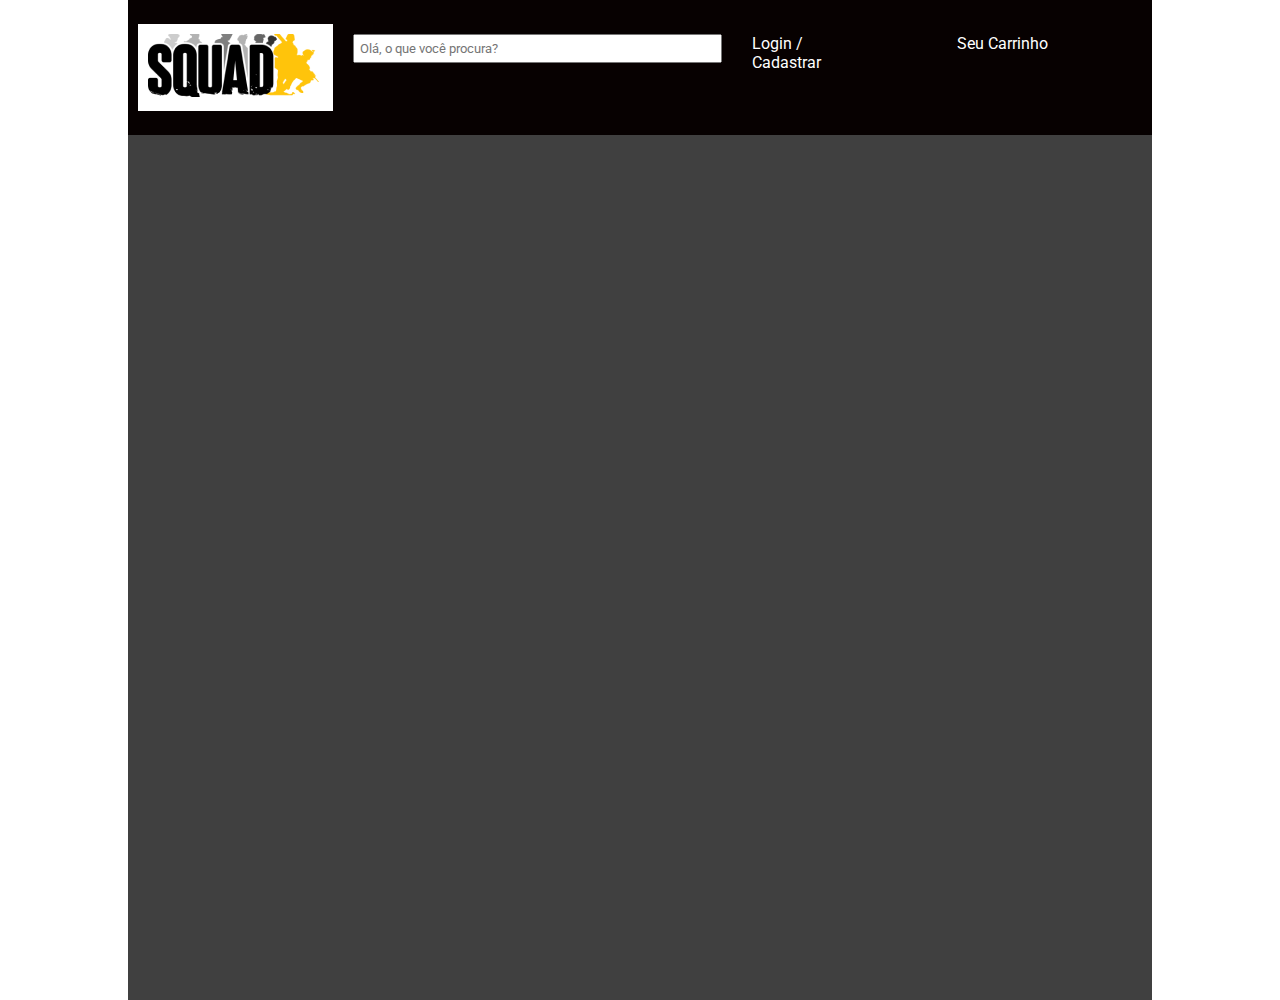
==== index.html @ 8ad0e13c "header-finalizado" ====
<!DOCTYPE html>
<html lang="pt-br">
<head>
    <meta charset="UTF-8">
    <meta http-equiv="X-UA-Compatible" content="IE=edge">
    <meta name="viewport" content="width=device-width, initial-scale=1.0">
    <link rel="stylesheet" href="css/estilo.css">
    <title>Loja - gamer</title>
</head>
<body>
    <div id="container">
        <header class="header">
            <div class="item fundo-branco">
                <img src="img/logo.png" alt="logo">
            </div>
            <div class="item ">
                <input class="pesquisar" type="text" name="pesquisar" id="pesquisar"
                placeholder="Olá, o que você procura?">
            </div>
            <div class="item">
                <a class="texto-menu" href="">Login</a>
                /<br>
                <a class="texto-menu" href="">Cadastrar</a>
            </div>
            <div class="item">
                <a class="texto-menu" href="">Seu Carrinho</a>
            </div>
        </header>
        <div id="container-interno">
        

        </div>


    </div>
    <script src="js/script.js"></script>
</body>
</html>
---- css/estilo.css ----
@import url('https://fonts.googleapis.com/css2?family=Roboto:wght@700&display=swap');


*{
    box-sizing: border-box;
    font-family: 'Roboto', sans-serif;
}

body{
    padding: 0;
    margin: 0;
}

#container{
    width: 1024px;
    height: 1000px;
    background-color: #404040;
    margin:0 auto;
}

.header{
    width: 100%;
    height: 135px;
    background-color: #070101;
    display: grid;
    grid-template-columns: 1fr 2fr 1fr 1fr;
    gap: 10px;
    align-content:center;
    padding: 10px;
}

.item{
    color: #fff;
    padding: 10px;
}

.fundo-branco{
    background-color: #fff;
}

#container-interno{
    width: 100%;
    padding: 10px;
}

.pesquisar{
    width: 100%;
    padding: 5px;
}

.texto-menu{
    color: #fff;
    text-decoration: none;
}
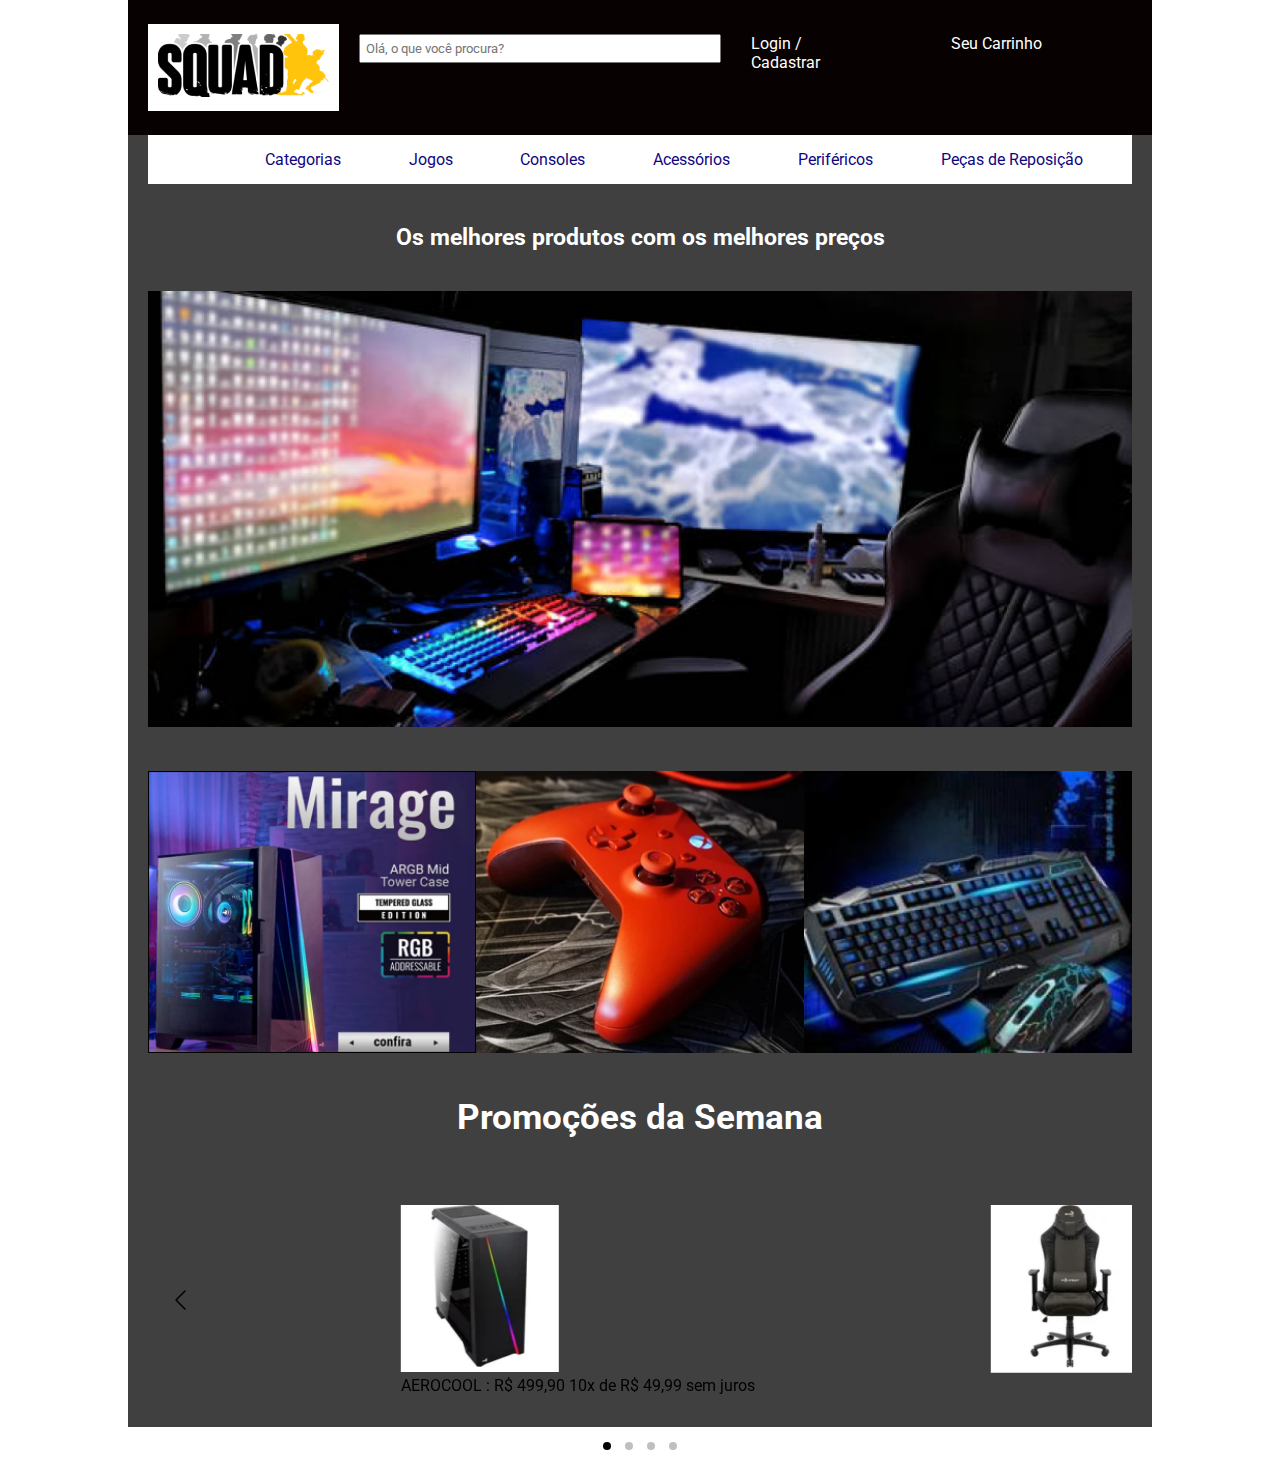
==== commit 7147040c: "script adicionado" ====
--- a/index.html
+++ b/index.html
@@ -5,7 +5,13 @@
     <meta http-equiv="X-UA-Compatible" content="IE=edge">
     <meta name="viewport" content="width=device-width, initial-scale=1.0">
     <link rel="stylesheet" href="css/estilo.css">
+    <link rel="stylesheet" href="https://cdnjs.cloudflare.com/ajax/libs/font-awesome/6.1.1/css/all.min.css" integrity="sha512-KfkfwYDsLkIlwQp6LFnl8zNdLGxu9YAA1QvwINks4PhcElQSvqcyVLLD9aMhXd13uQjoXtEKNosOWaZqXgel0g==" crossorigin="anonymous" referrerpolicy="no-referrer" />
     <title>Loja - gamer</title>
+
+    <link
+    rel="stylesheet"
+    href="https://cdn.jsdelivr.net/npm/@fancyapps/ui@4.0/dist/fancybox.css"
+  />
 </head>
 <body>
     <div id="container">
@@ -23,16 +29,99 @@
                 <a class="texto-menu" href="">Cadastrar</a>
             </div>
             <div class="item">
-                <a class="texto-menu" href="">Seu Carrinho</a>
+                <a class="texto-menu" href="">Seu Carrinho 
+                <i class="fa-solid fa-cart-shopping fa-2x"></i></a>
             </div>
         </header>
         <div id="container-interno">
-        
+            <nav class="navbar">
+                <div class="item-navbar">
+                    <i class="fa-solid fa-bars fa-2x"></i>
+                </div>
+                <div class="item-navbar">
+                    <a class="texto-navbar" href="">Categorias</a>
+                </div>
+                <div class="item-navbar">
+                    <a class="texto-navbar" href="">Jogos</a>
+                </div>
+                <div class="item-navbar">
+                    <a class="texto-navbar" href="">Consoles</a>
+                </div>
+                <div class="item-navbar">
+                    <a class="texto-navbar" href="">Acessórios</a>
+                </div>
+                <div class="item-navbar">
+                    <a class="texto-navbar" href="">Periféricos</a>
+                </div>
+                <div class="item-navbar">
+                    <a class="texto-navbar" href="">Peças de Reposição</a>
+                </div>
+            </nav>
+            <main>
+                <h1 class="texto-principal">Os melhores produtos com os melhores preços</h1>
+                <div class="banner">
+                    <img src="img/banner.png" alt="banner" class="banner-img">
+                </div>
+                <div class="categorias">
+                    <a href="">
+                        <img class="categoria-img" src="img/categoria1.png" alt="">
+                    </a>
+                    <a href="">
+                        <img class="categoria-img" src="img/categoria2.png" alt="">
+                    </a>
+                    <a href="">
+                        <img class="categoria-img" src="img/categoria3.png" alt="">
+                    </a>
+                </div>
+                <div class="promocoes">
+                    <p class="promocoes-titulo">Promoções da Semana</p>
 
+                    <div id="myCarousel" class="carousel">
+                        <div class="carousel__slide">
+                            <figure>
+                                <img src="img/promocao1.png" alt="">
+                                <figcaption>
+                                    AEROCOOL : R$ 499,90 10x de R$ 49,99 sem juros
+                                </figcaption>
+                            </figure>
+                        </div>
+                        <div class="carousel__slide">
+                            <figure>
+                                <img src="img/promocao2.png" alt="">
+                                <figcaption>
+
+                                </figcaption>
+                            </figure>
+                        </div>
+                        <div class="carousel__slide">
+                            <figure>
+                                <img src="img/promocao3.png" alt="">
+                                <figcaption></figcaption>
+                            </figure>
+                        </div>
+                        <div class="carousel__slide">
+                            <figure>
+                                <img src="img/promocao4.png" alt="">
+                                <figcaption>
+
+                                </figcaption>
+                        </div>
+                    </div>
+                </div>
+
+
+            </main>
         </div>
 
 
     </div>
+
+    <!-- importação do fancybox -->
+    <script
+     src="https://cdn.jsdelivr.net/npm/@fancyapps/ui@4.0/dist/fancybox.umd.js">
+    </script>
+    
+
     <script src="js/script.js"></script>
 </body>
 </html>--- a/css/estilo.css
+++ b/css/estilo.css
@@ -13,7 +13,7 @@
 
 #container{
     width: 1024px;
-    height: 1000px;
+    height: auto;
     background-color: #404040;
     margin:0 auto;
 }
@@ -26,7 +26,7 @@
     grid-template-columns: 1fr 2fr 1fr 1fr;
     gap: 10px;
     align-content:center;
-    padding: 10px;
+    padding: 20px;
 }
 
 .item{
@@ -40,7 +40,7 @@
 
 #container-interno{
     width: 100%;
-    padding: 10px;
+    padding: 0 20px;
 }
 
 .pesquisar{
@@ -52,3 +52,66 @@
     color: #fff;
     text-decoration: none;
 }
+
+.navbar{
+    width: 100%;
+    display: grid;
+    grid-template-columns: repeat(7,auto);
+    background-color: #fff;
+    padding: 15px;
+    text-align: center;
+}
+
+.item-navbar{
+    align-self: center;
+
+}
+
+.texto-navbar{
+    text-decoration: none;
+    color:#100681;
+}
+
+.texto-principal{
+    font-family: 'Roboto';
+    font-style: normal;
+    font-weight: 700;
+    font-size: 23px;
+    line-height: 27px;
+    /* identical to box height */
+    text-align: center;
+    color: #FFFFFF;
+    margin: 40px 0px;
+}
+
+.banner{
+    width: 100%;
+}
+
+.banner-img{
+    width: 100%;
+}
+
+.categorias{
+    display: grid;
+    grid-template-columns: repeat(3, 1fr);
+    margin-top: 40px;
+}
+
+.categoria-img{
+    width: 100%;
+}
+
+.promocoes{
+    margin-top: 40px;
+}
+
+.promocoes-titulo{
+    font-family: 'Roboto';
+    font-style: normal;
+    font-weight: 700;
+    font-size: 35px;
+    line-height: 41px;
+    text-align: center;
+    color: #fff;
+}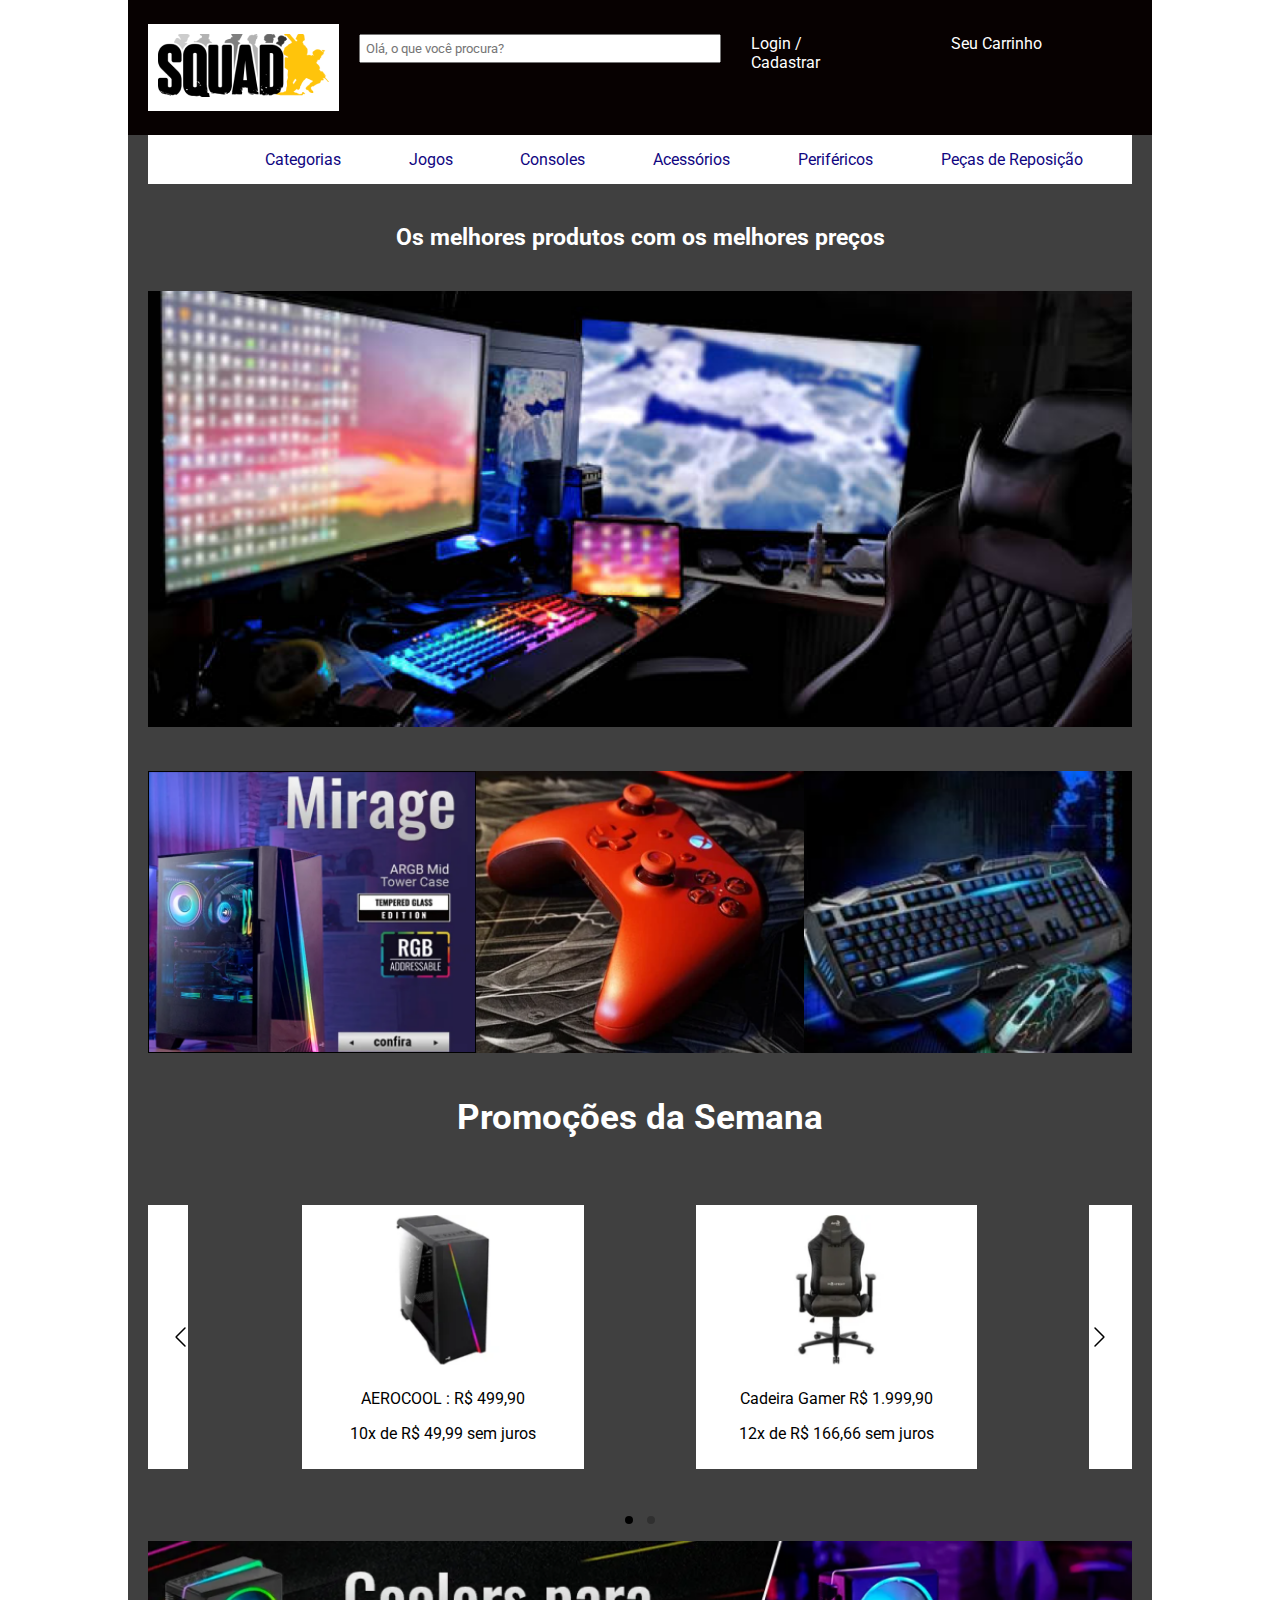
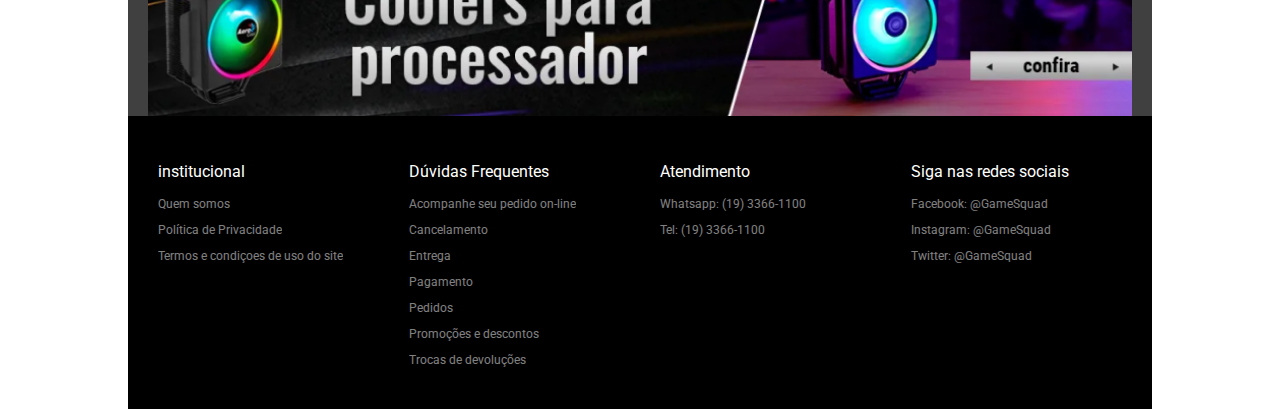
==== commit 667f70f3: "css finalizado" ====
--- a/index.html
+++ b/index.html
@@ -4,14 +4,12 @@
     <meta charset="UTF-8">
     <meta http-equiv="X-UA-Compatible" content="IE=edge">
     <meta name="viewport" content="width=device-width, initial-scale=1.0">
+    <link rel="stylesheet" href="https://cdnjs.cloudflare.com/ajax/libs/font-awesome/6.1.1/css/all.min.css" integrity="sha512-KfkfwYDsLkIlwQp6LFnl8zNdLGxu9YAA1QvwINks4PhcElQSvqcyVLLD9aMhXd13uQjoXtEKNosOWaZqXgel0g==" crossorigin="anonymous" referrerpolicy="no-referrer" />
+
+    <link rel="stylesheet" href="https://cdn.jsdelivr.net/npm/@fancyapps/ui@4.0/dist/fancybox.css"/>
+    <!-- sempre deixar o estilo css em baixo  -->
     <link rel="stylesheet" href="css/estilo.css">
-    <link rel="stylesheet" href="https://cdnjs.cloudflare.com/ajax/libs/font-awesome/6.1.1/css/all.min.css" integrity="sha512-KfkfwYDsLkIlwQp6LFnl8zNdLGxu9YAA1QvwINks4PhcElQSvqcyVLLD9aMhXd13uQjoXtEKNosOWaZqXgel0g==" crossorigin="anonymous" referrerpolicy="no-referrer" />
     <title>Loja - gamer</title>
-
-    <link
-    rel="stylesheet"
-    href="https://cdn.jsdelivr.net/npm/@fancyapps/ui@4.0/dist/fancybox.css"
-  />
 </head>
 <body>
     <div id="container">
@@ -78,43 +76,84 @@
 
                     <div id="myCarousel" class="carousel">
                         <div class="carousel__slide">
-                            <figure>
-                                <img src="img/promocao1.png" alt="">
+                            <figure class="promocoes-figure">
+                                <img class="promocoes-img" src="img/promocao1.png" alt="">
                                 <figcaption>
-                                    AEROCOOL : R$ 499,90 10x de R$ 49,99 sem juros
+                                    <p>AEROCOOL : R$ 499,90</p>
+                                    <p>10x de R$ 49,99 sem juros</p>
                                 </figcaption>
                             </figure>
                         </div>
                         <div class="carousel__slide">
-                            <figure>
-                                <img src="img/promocao2.png" alt="">
+                            <figure class="promocoes-figure">
+                                <img class="promocoes-img" src="img/promocao2.png" alt="">
                                 <figcaption>
-
+                                    <p>Cadeira Gamer R$ 1.999,90</p>
+                                    <p>12x de R$ 166,66 sem juros</p>
                                 </figcaption>
                             </figure>
                         </div>
                         <div class="carousel__slide">
-                            <figure>
-                                <img src="img/promocao3.png" alt="">
-                                <figcaption></figcaption>
+                            <figure class="promocoes-figure">
+                                <img class="promocoes-img" src="img/promocao3.png" alt="">
+                                <figcaption>
+                                    <p>Aerocool : R$ 129,90</p>
+                                    <p>5x de R$ 25,98 sem juros</p>
+                                </figcaption>
                             </figure>
                         </div>
                         <div class="carousel__slide">
-                            <figure>
-                                <img src="img/promocao4.png" alt="">
+                            <figure class="promocoes-figure">
+                                <img class="promocoes-img" src="img/promocao4.png" alt="">
                                 <figcaption>
-
+                                    <p>Kit 3 Aerocool R$ 369,90</p>
+                                    <p>5x de R$ 25,98 sem juros</p>
                                 </figcaption>
+                            </figure>    
                         </div>
                     </div>
                 </div>
 
+                <div class="banner2">
+                    <img class="banner2-img" src="img/banner2.png" alt="">
+                </div>
+            </main>
+            
+        </div>
+        <footer class="rodape">
+            <div class="rodape-item">
+                <p class="rodape-titulo">institucional</p>
+                <a href="" class="rodape-texto"><p>Quem somos</p></a>
+                <a href="" class="rodape-texto"><p>Política de Privacidade </p></a>
+                <a href="" class="rodape-texto"><p>Termos e condiçoes de uso do site </p></a>
+            </div>
 
-            </main>
-        </div>
+            <div class="rodape-item">
+                <p class="rodape-titulo">Dúvidas Frequentes</p>
+                <a href="" class="rodape-texto"><p>Acompanhe seu pedido on-line</p></a>
+                <a href="" class="rodape-texto"><p>Cancelamento</p></a>
+                <a href="" class="rodape-texto"><p>Entrega</p></a>
+                <a href="" class="rodape-texto"><p>Pagamento</p></a>
+                <a href="" class="rodape-texto"><p>Pedidos</p></a>
+                <a href="" class="rodape-texto"><p>Promoções e descontos</p></a>
+                <a href="" class="rodape-texto"><p>Trocas de devoluções</p></a>
+            </div>
 
+            <div class="rodape-item">
+                <p class="rodape-titulo">Atendimento</p>
+                <a href="" class="rodape-texto"><p>Whatsapp: (19) 3366-1100</p></a>
+                <a href="" class="rodape-texto"><p>Tel: (19) 3366-1100</p></a>
+            </div>
 
-    </div>
+            <div class="rodape-item">
+                <p class="rodape-titulo">Siga nas redes sociais</p>
+                <a href="" class="rodape-texto"><p>Facebook: @GameSquad</p></a>
+                <a href="" class="rodape-texto"><p>Instagram: @GameSquad</p></a>
+                <a href="" class="rodape-texto"><p>Twitter: @GameSquad</p></a>
+            </div>
+        </footer>
+
+    </div> <!--fim do container interno-->
 
     <!-- importação do fancybox -->
     <script
--- a/css/estilo.css
+++ b/css/estilo.css
@@ -114,4 +114,55 @@
     line-height: 41px;
     text-align: center;
     color: #fff;
+}
+
+.promocoes-figure{
+    background-color: #fff;
+    text-align: center;
+    padding: 10px;
+}
+
+.promocoes-img{
+    width: 152px;
+    height: 154px;
+}
+
+/* altera o tamanho padrao de cada item do carousel */
+.carousel__slide {
+    max-width: var(--carousel-slide-width, 40%);
+}
+
+.banner2{
+    margin-top: 40px;
+    display: grid;
+}
+
+.banner2-img{
+    width: 100%;
+}
+
+.rodape{
+    background-color: #000;
+    display: grid;
+    grid-template-columns: repeat(4,1fr);
+    padding: 10px;
+}
+
+.rodape-item{
+    /* sao as colunas do rodape */
+    padding: 20px;
+}
+
+.rodape-titulo{
+    /* titulo de cada coluna rodape */
+    color: #fff;
+}
+
+.rodape-texto{
+    /* item de cada coluna no rodape */
+    /* aqui formata os links  */
+    color: #fff;
+    font-size: 12px;
+    opacity: 50%;
+    text-decoration: none;
 }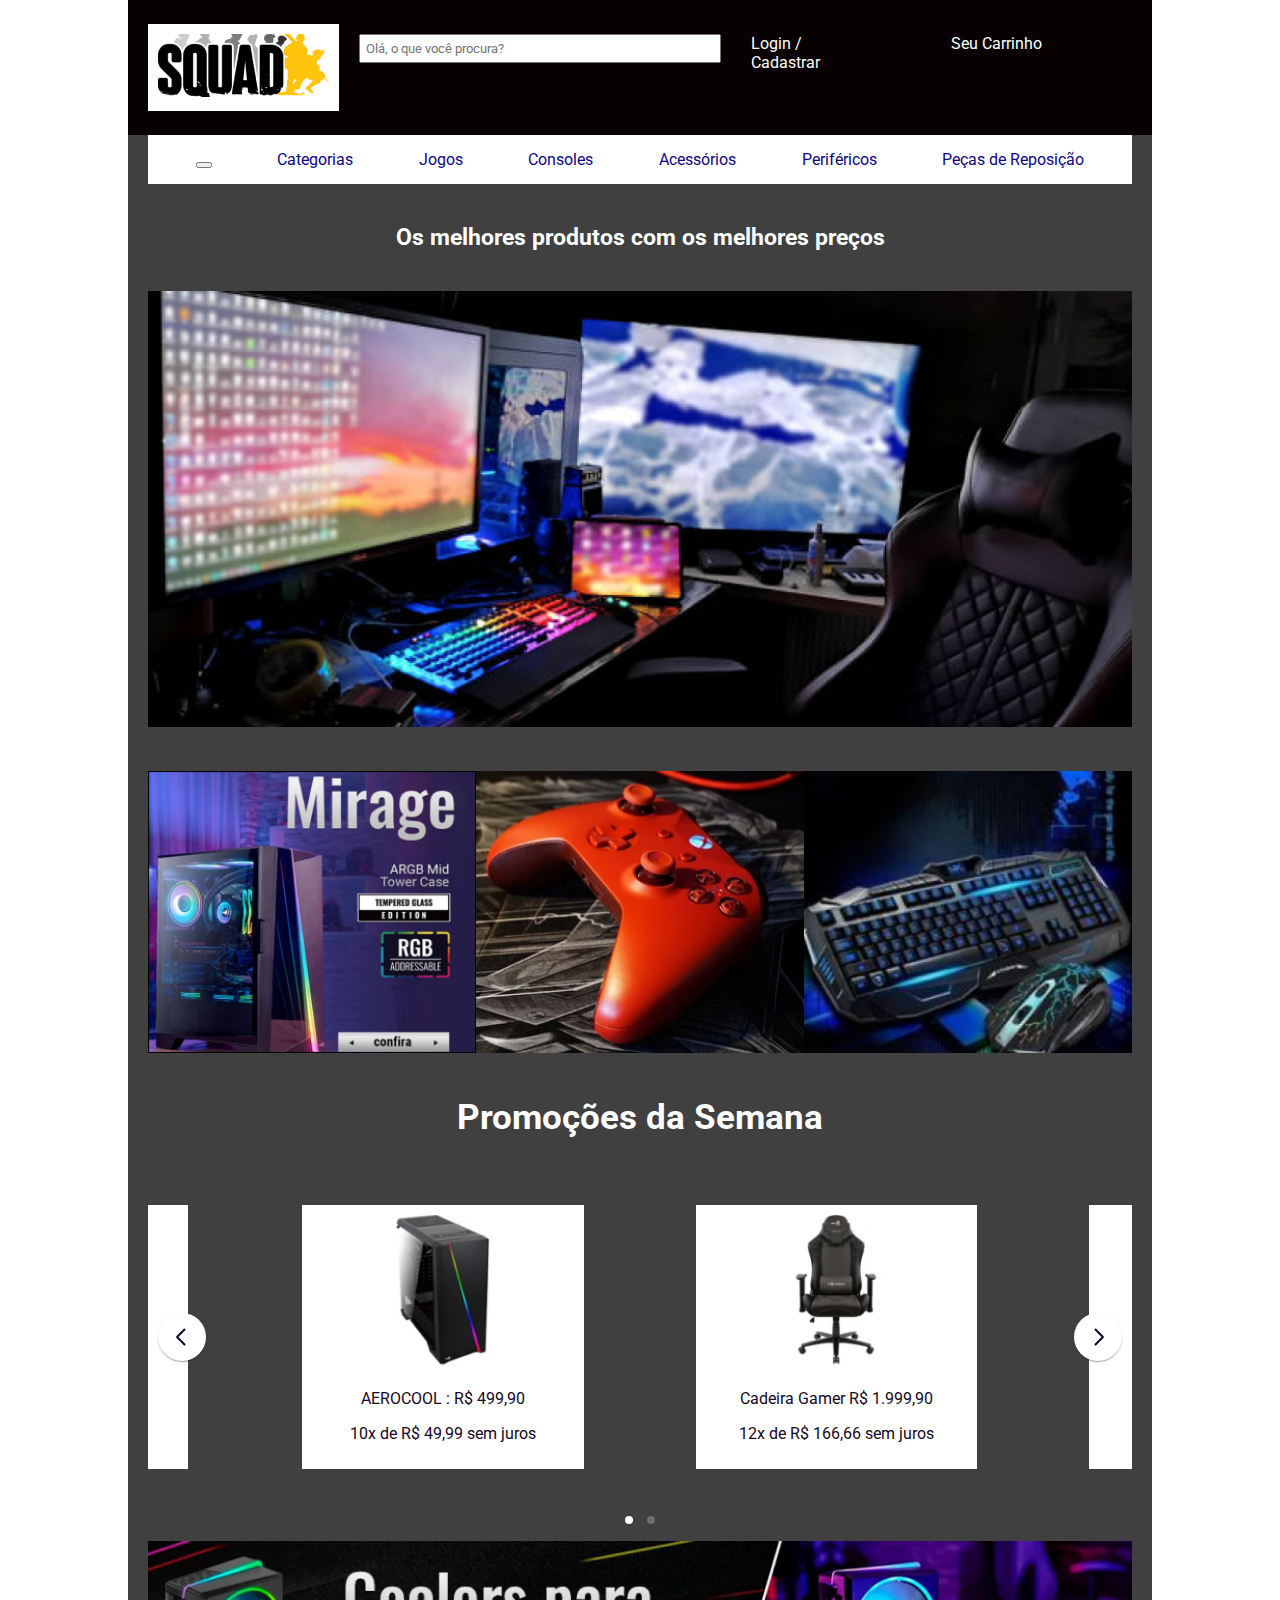
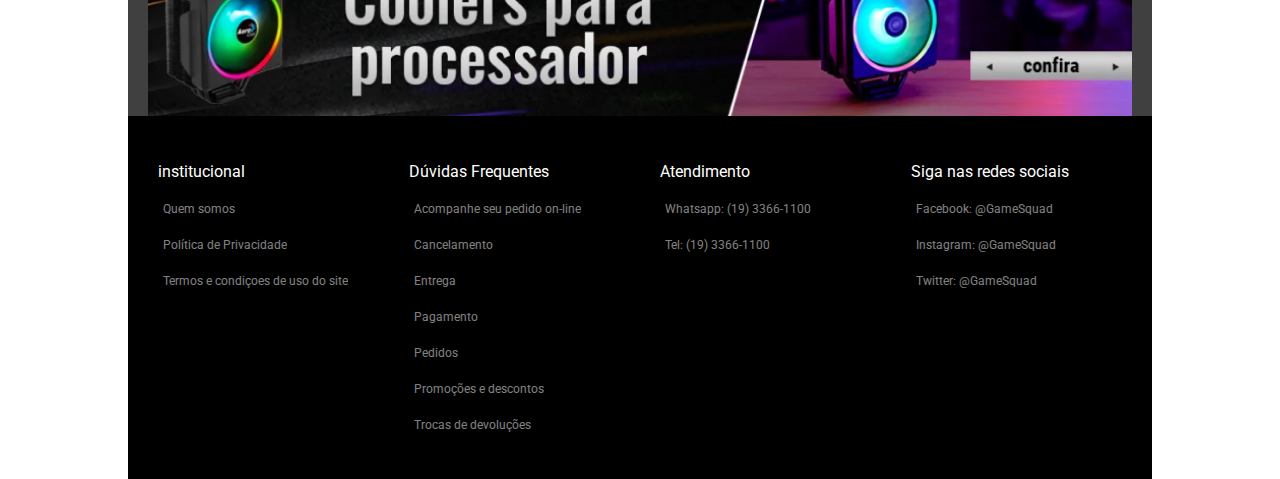
==== commit 02a0b369: "Responsivo final adicionado" ====
--- a/index.html
+++ b/index.html
@@ -27,31 +27,33 @@
                 <a class="texto-menu" href="">Cadastrar</a>
             </div>
             <div class="item">
-                <a class="texto-menu" href="">Seu Carrinho 
+                <a class="texto-menu" href=""><span class="carrinho-texto">Seu Carrinho</span>
                 <i class="fa-solid fa-cart-shopping fa-2x"></i></a>
             </div>
         </header>
         <div id="container-interno">
             <nav class="navbar">
                 <div class="item-navbar">
-                    <i class="fa-solid fa-bars fa-2x"></i>
+                    <button>
+                        <i class="fa-solid fa-bars fa-2x" onclick="exibeMenu()"></i>
+                    </button>
                 </div>
-                <div class="item-navbar">
+                <div class="item-navbar oculta-navbar">
                     <a class="texto-navbar" href="">Categorias</a>
                 </div>
-                <div class="item-navbar">
+                <div class="item-navbar oculta-navbar">
                     <a class="texto-navbar" href="">Jogos</a>
                 </div>
-                <div class="item-navbar">
+                <div class="item-navbar oculta-navbar">
                     <a class="texto-navbar" href="">Consoles</a>
                 </div>
-                <div class="item-navbar">
+                <div class="item-navbar oculta-navbar">
                     <a class="texto-navbar" href="">Acessórios</a>
                 </div>
-                <div class="item-navbar">
+                <div class="item-navbar oculta-navbar">
                     <a class="texto-navbar" href="">Periféricos</a>
                 </div>
-                <div class="item-navbar">
+                <div class="item-navbar oculta-navbar">
                     <a class="texto-navbar" href="">Peças de Reposição</a>
                 </div>
             </nav>
@@ -159,8 +161,11 @@
     <script
      src="https://cdn.jsdelivr.net/npm/@fancyapps/ui@4.0/dist/fancybox.umd.js">
     </script>
-    
 
+    <!-- imporação do JQuery -->
+    <script src="https://code.jquery.com/jquery-3.6.0.js" integrity="sha256-H+K7U5CnXl1h5ywQfKtSj8PCmoN9aaq30gDh27Xc0jk=" crossorigin="anonymous"></script>
+
+    <!-- scripts específicos da página -->
     <script src="js/script.js"></script>
 </body>
 </html>--- a/css/estilo.css
+++ b/css/estilo.css
@@ -165,4 +165,92 @@
     font-size: 12px;
     opacity: 50%;
     text-decoration: none;
+}
+
+.rodape-texto p{
+    padding: 5px;
+}
+
+.carousel__dots{
+    color: white;
+    /* margin-top: -50px !important; */
+}
+
+/* consultar documentação do site */
+/* deixa a espessura da seta mais grossa */
+.carousel {
+    color: #170724;
+  
+    --carousel-button-bg: #fff;
+    --carousel-button-shadow: 0 2px 1px -1px rgb(0 0 0 / 20%), 0 1px 1px 0 rgb(0 0
+            0 / 14%), 0 1px 3px 0 rgb(0 0 0 / 12%);
+  
+    --carousel-button-svg-width: 20px;
+    --carousel-button-svg-height: 20px;
+    --carousel-button-svg-stroke-width: 2.5;
+  }
+
+/* Final da versão Desktop */
+
+
+/* Inicio da versão Mobile */
+/* media query para versão tablet e celular */
+@media only screen and (max-width: 768px) {
+    #container{
+        width: 100%;
+    }
+
+    .header{
+        grid-template-columns: 1fr;
+        height: auto;
+        text-align: center;
+        padding: 20px;
+    }
+
+    #pesquisar{
+        width: 100%;
+        padding: 10px;
+    }
+
+    .item{
+        padding: 5px;
+    }
+
+    .navbar{
+        grid-template-columns: 1fr;
+    }
+
+    .item-navbar{
+        padding: 10px;
+    }
+
+    .categorias{
+        grid-template-columns: 1fr;
+    }
+
+    .rodape{
+        grid-template-columns: 1fr;
+    }
+
+    .carousel__slide{
+        max-width: var(--carousel-slide-width, 80%);
+        width: 70%;
+    }
+
+    .promocoes-img{
+        width: 60%;
+    }
+
+    .promocoes-figure{
+        margin: 0;
+        height: 300px;
+    }
+
+    .carrinho-texto{
+        display: none;
+    }
+
+    .oculta-navbar{
+        display: none;
+    }
 }